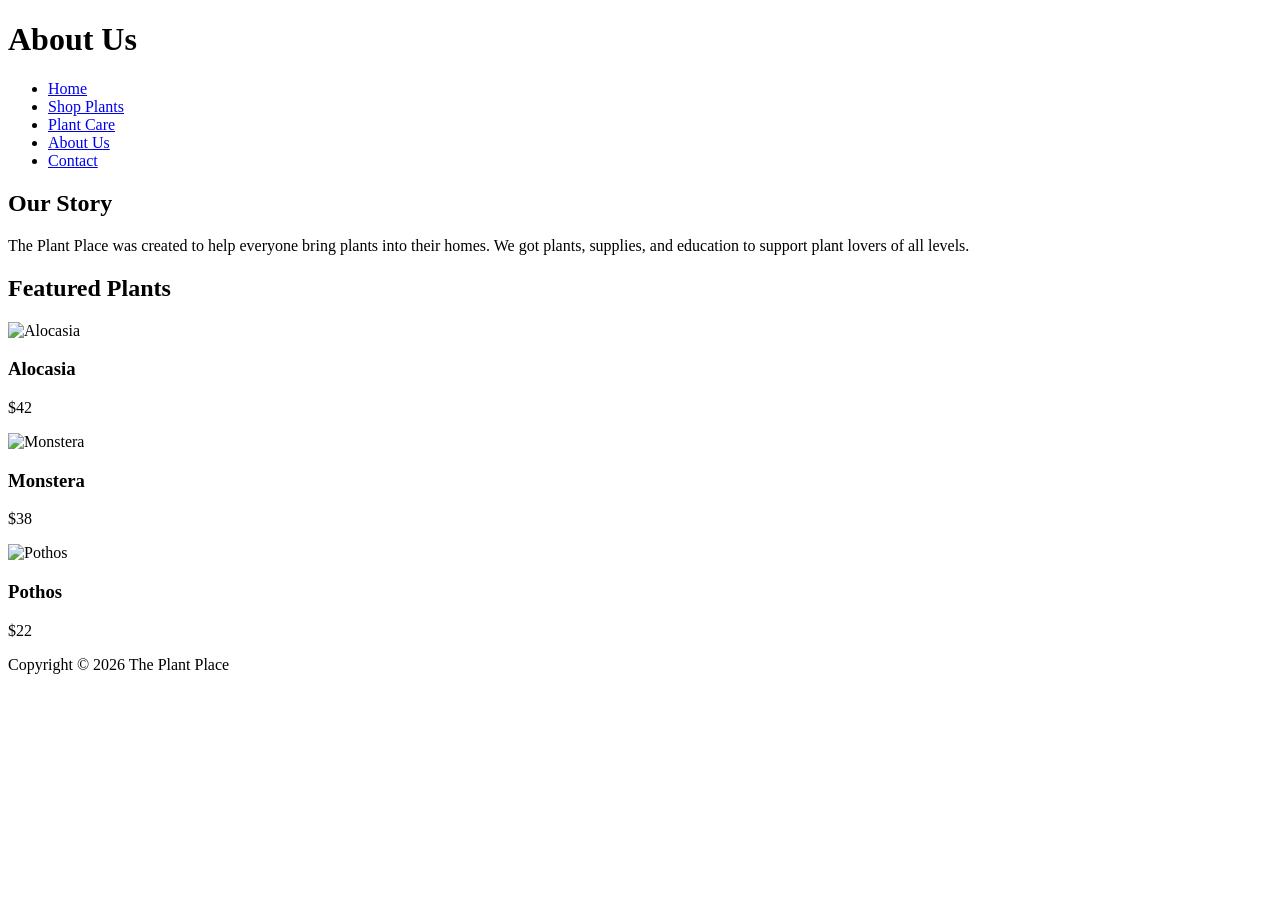
==== about.html @ 56cad062 "Add files via upload" ====
<!DOCTYPE html>
<html lang="en">
<head>
  <meta charset="UTF-8">
  <meta name="viewport" content="width=device-width, initial-scale=1.0">
  <title>The Plant Place | About Us</title>
  <link rel="stylesheet" href="css/style.css">
</head>
<body>
  <header>
    <div class="banner">
      <h1>About Us</h1>
    </div>
    <nav>
      <ul>
        <li><a href="index.html">Home</a></li>
        <li><a href="shop.html">Shop Plants</a></li>
        <li><a href="plant-care.html">Plant Care</a></li>
        <li><a href="about.html">About Us</a></li>
        <li><a href="contact.html">Contact</a></li>
      </ul>
    </nav>
  </header>

  <main>
    <section class="centered-content">
      <h2>Our Story</h2>
      <p>The Plant Place was created to help everyone bring plants into their homes. We got plants, supplies, and education to support plant lovers of all levels.</p>
    </section>

    <div class="divider"></div>

        <section class="featured">
      <h2>Featured Plants</h2>

      <div class="plant-gallery">

        <article>
          <img src="images/alocasia.jpg" alt="Alocasia">
          <h3>Alocasia</h3>
          <p>$42</p>
        </article>

        <article>
          <img src="images/monstera.jpg" alt="Monstera">
          <h3>Monstera</h3>
          <p>$38</p>
        </article>

        <article>
          <img src="images/pothos.jpg" alt="Pothos">
          <h3>Pothos</h3>
          <p>$22</p>
        </article>

      </div>
    </section>

  </main>

  <footer>
    <p>Copyright © 2026 The Plant Place</p>
  </footer>

</body>
</html>
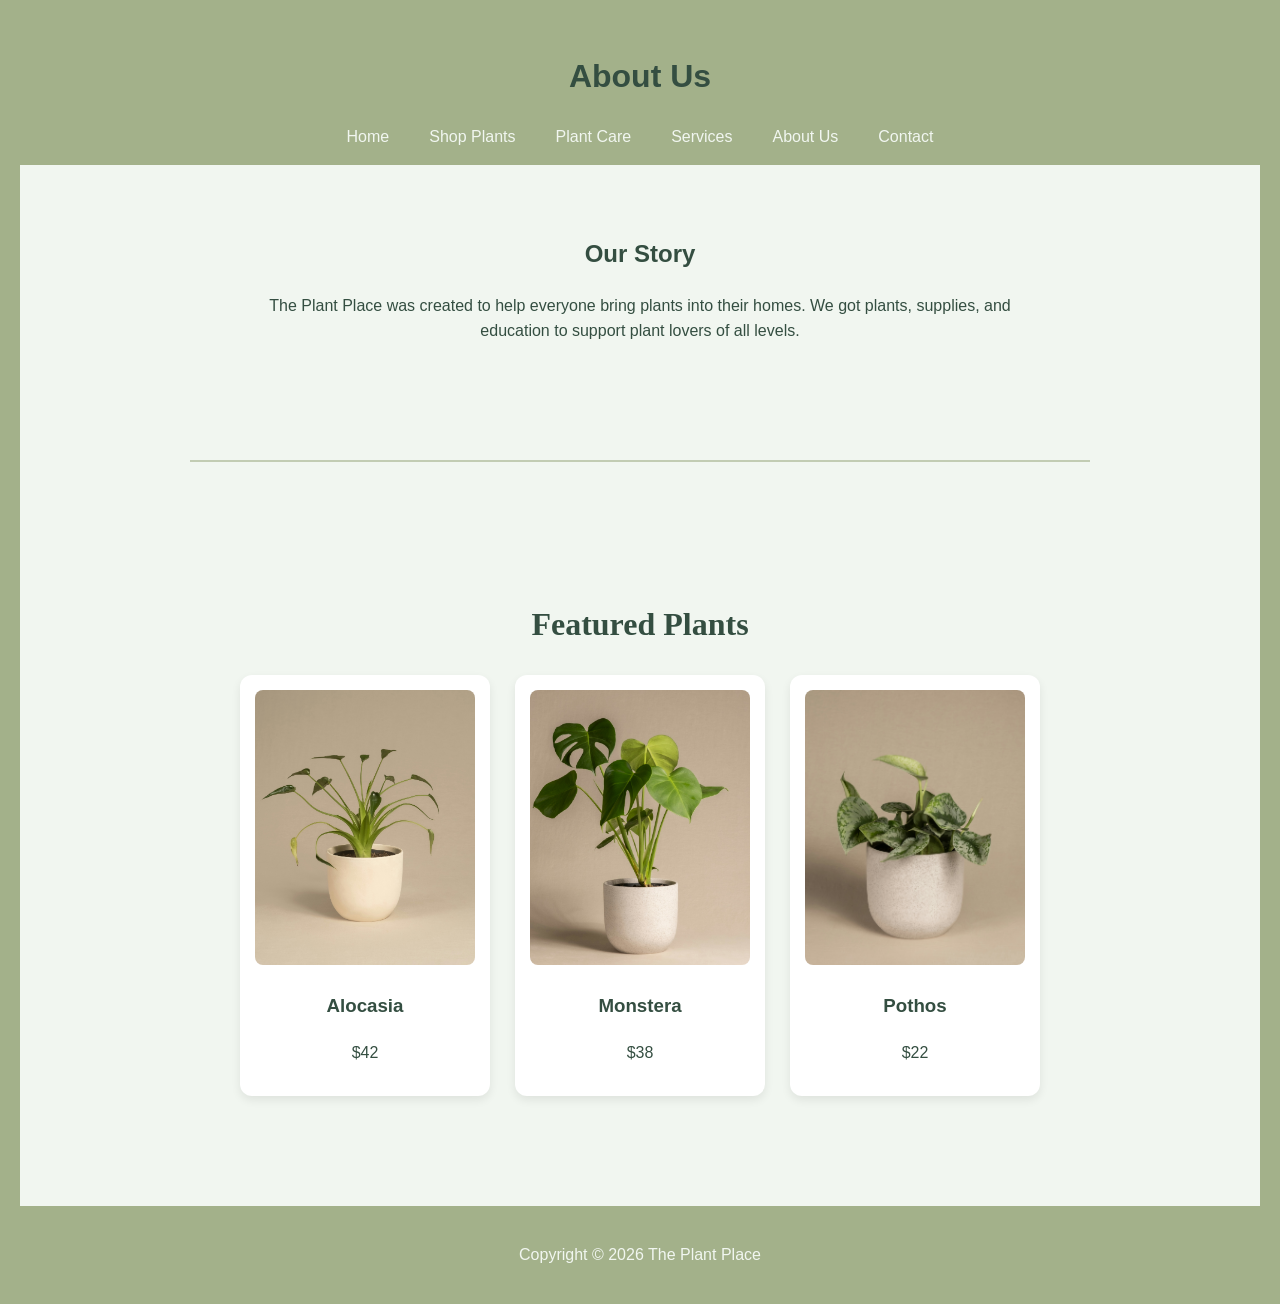
==== commit 59251bb4: "changed these also" ====
--- a/about.html
+++ b/about.html
@@ -16,6 +16,7 @@
         <li><a href="index.html">Home</a></li>
         <li><a href="shop.html">Shop Plants</a></li>
         <li><a href="plant-care.html">Plant Care</a></li>
+        <li><a href="services.html">Services</a></li>
         <li><a href="about.html">About Us</a></li>
         <li><a href="contact.html">Contact</a></li>
       </ul>
--- a/css/style.css
+++ b/css/style.css
@@ -0,0 +1,303 @@
+/*Global Styles*/
+
+body {
+  margin: 0;
+  padding: 0;
+  font-family: 'Montserrat', sans-serif;
+  background-color: #F1F6F0;
+  border-left: 20px solid #A3B18A;
+  border-right: 20px solid #A3B18A;
+  color: #344E41;
+  line-height: 1.6;
+}
+
+/*Header & Banner*/
+
+header {
+  background-color: #A3B18A;
+  text-align: center;
+  padding: 30px 0 15px 0;
+}
+
+.site-title {
+  font-family: 'Cormorant Garamond', serif;
+  font-size: 3.5rem;
+  margin: 0;
+  color: #F1F6F0;
+  letter-spacing: 2px;
+}
+
+/*Navigation*/
+
+nav ul {
+  list-style: none;
+  display: flex;
+  justify-content: center;
+  padding: 0;
+  margin: 15px 0 0 0;
+}
+
+nav ul li {
+  margin: 0 20px;
+}
+
+nav ul li a {
+  text-decoration: none;
+  color: #F1F6F0;
+  font-weight: 500;
+  font-size: 1rem;
+  transition: color 0.3s ease;
+}
+
+nav ul li a:hover {
+  color: #7F5539;
+}
+
+/*Hero Section*/
+
+.hero {
+  max-width: 1100px;
+  margin: 60px auto;
+  text-align: center;
+}
+
+.hero-img {
+  width: 100%;
+  max-height: 450px;
+  object-fit: cover;
+  border-radius: 12px;
+}
+
+.hero-text {
+  margin-top: 20px;
+}
+
+.hero-text h2 {
+  font-family: 'Cormorant Garamond', serif;
+  font-size: 2.5rem;
+  margin-bottom: 10px;
+}
+
+.shop-button {
+  display: inline-block;
+  margin-top: 15px;
+  padding: 14px 35px;
+  background-color: #7F5539;
+  color: #F1F6F0;
+  text-decoration: none;
+  border-radius: 6px;
+  font-weight: 600;
+  transition: background-color 0.3s ease;
+}
+
+.shop-button:hover {
+  background-color: #6A442C;
+}
+
+/*Featured Plants*/
+
+.featured {
+  padding: 60px 20px;
+  text-align: center;
+  max-width: 1100px;
+  margin: 0 auto;
+}
+
+.featured h2 {
+  font-family: 'Cormorant Garamond', serif;
+  font-size: 2rem;
+  margin-bottom: 25px;
+}
+
+.plant-gallery {
+  display: flex;
+  justify-content: center;
+  gap: 25px;
+  flex-wrap: wrap;
+}
+
+.plant-gallery article {
+  background-color: #FFFFFF;
+  padding: 15px;
+  border-radius: 12px;
+  width: 220px;
+  box-shadow: 0 4px 10px rgba(0,0,0,0.08);
+  transition: transform 0.3s ease;
+}
+
+.plant-gallery article:hover {
+  transform: translateY(-5px);
+}
+
+.plant-gallery img {
+  width: 100%;
+  border-radius: 8px;
+}
+
+/*Shop Page Grid*/
+
+.shop-section {
+  text-align: center;
+  padding: 50px 20px;
+}
+
+.shop-section h2 {
+  font-family: 'Cormorant Garamond', serif;
+  font-size: 2.2rem;
+  margin-bottom: 40px;
+}
+
+.plant-grid {
+  display: grid;
+  grid-template-columns: repeat(auto-fit, minmax(220px, 1fr));
+  gap: 30px;
+  max-width: 1000px;
+  margin: 0 auto; 
+}
+
+.plant-card {
+  background-color: #FFFFFF;
+  padding: 20px;
+  border-radius: 12px;
+  box-shadow: 0 4px 10px rgba(0,0,0,0.08);
+  transition: transform 0.3s ease;
+}
+
+.plant-card:hover {
+  transform: translateY(-5px);
+}
+
+.plant-card img {
+  width: 100%;
+  border-radius: 8px;
+  margin-bottom: 10px;
+}
+
+/*Footer*/
+
+footer {
+  background-color: #A3B18A;
+  color: #F1F6F0;
+  text-align: center;
+  padding: 20px;
+  margin-top: 50px;
+}
+
+/*Responsive Design */
+
+@media (max-width: 768px) {
+  nav ul {
+    flex-direction: column;
+  }
+
+  .plant-gallery {
+    flex-direction: column;
+    align-items: center;
+  }
+
+  .hero-img {
+    width: 95%;
+  }
+}
+
+/*Centered Content Pages*/
+
+.centered-content {
+  max-width: 800px;
+  margin: 0 auto;
+  padding: 50px 20px;
+  text-align: center;
+}
+
+/*divider*/
+
+.divider {
+  height: 2px;
+  background-color: #A3B18A;
+  width: 80%;
+  max-width: 900px;
+  margin: 50px auto;
+  opacity: 0.6;
+}
+
+/*Services List*/
+
+.services-list {
+  text-align: left;
+  max-width: 600px;
+  margin: 0 auto;
+}
+
+.services-list li {
+  margin-bottom: 20px;
+  font-weight: 600;
+}
+
+.services-list ul {
+  margin-top: 10px;
+  padding-left: 20px;
+  font-weight: 400;
+}
+
+/*Contact Form*/
+
+.contact-form {
+  background-color: #ffffff;
+  padding: 30px;
+  border-radius: 12px;
+  max-width: 500px;
+  margin: 30px auto;
+  box-shadow: 0 6px 15px rgba(0,0,0,0.08);
+
+  display: flex;
+  flex-direction: column;
+  gap: 20px;
+}
+
+/* Each label + input pair */
+.form-group {
+  display: flex;
+  flex-direction: column;
+  gap: 6px;
+  text-align: left;
+  font-weight: 500;
+}
+
+/* Inputs */
+.contact-form input:focus,
+.contact-form select:focus,
+.contact-form textarea:focus {
+  outline: none;
+  border-color: #A3B18A;
+  box-shadow: 0 0 5px rgba(163, 177, 138, 0.5);
+  padding: 12px;
+  border-radius: 6px;
+  border: 1px solid #ccc;
+  font-family: 'Montserrat', sans-serif;
+  font-size: 1rem;
+  width: 100%;
+  box-sizing: border-box;
+}
+
+/* message box */
+.contact-form textarea {
+  min-height: 140px;
+  resize: vertical;
+}
+
+/* Button */
+.contact-form button {
+  background-color: #7F5539;
+  color: #F1F6F0;
+  padding: 14px;
+  border: none;
+  border-radius: 6px;
+  font-weight: 600;
+  cursor: pointer;
+  margin-top: 10px;
+  transition: background-color 0.3s ease;
+}
+
+.contact-form button:hover {
+  background-color: #6A442C;
+}
